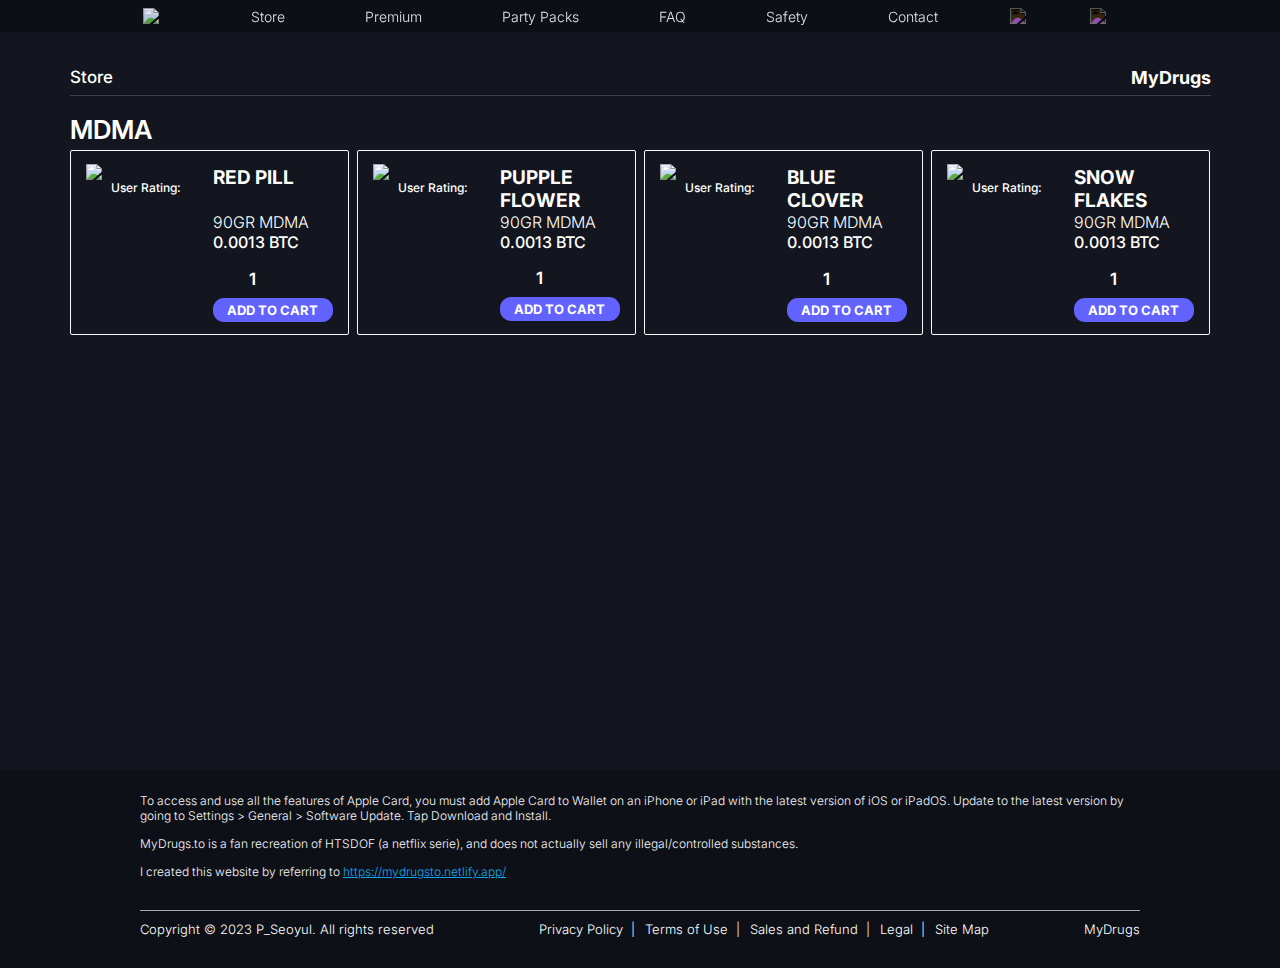
==== store/store.html @ 7f63b00c "first commit" ====
<!DOCTYPE html>
<html lang="en">
<head>
    <meta charset="UTF-8">
    <meta http-equiv="X-UA-Compatible" content="IE=edge">
    <meta name="viewport" content="width=device-width, initial-scale=1.0">
    <title>MyDrugs</title>
    <link rel="stylesheet" href="store.css">
    <script src="https://kit.fontawesome.com/33488b9aec.js" crossorigin="anonymous"></script>
    <link rel="shortcut icon" type="image/x-icon" href="images/x-icon.png">
    <script src="main.js" defer></script>
</head>
<!-- 큰1돈을 벌거야! -->
<body>
    <header>
        <ul class="menu">
            <div>
                <a href="file:///D:/mydrugs/index.html">
                    <img class="logo" src="https://mydrugsto.netlify.app/assets/img/whitelogo_noname.png">
                </a>
            </div>
            <li class="menu_li">
                <a href="file:///D:/mydrugs/store.html">Store</a>
            </li>
            <li class="menu_li">
                <a href="#">Premium</a>
            </li>
            <li class="menu_li">
                <a href="#">Party Packs</a>
            </li>
            <li class="menu_li">
                <a href="https://mydrugs-to-faq.netlify.app">FAQ</a>
            </li>
            <li class="menu_li">
                <a href="https://mydrugs-to-safety.netlify.app">Safety</a>
            </li>
            <li class="menu_li">
                <a href="https://mydrugs-to-contact.netlify.app">Contact</a>
            </li>
            <li class="icon_header">
                <img class="icon" src="https://cdn-icons-png.flaticon.com/512/622/622669.png">
            </li>
            <li class="icon_header">
                <img class="icon" src="https://cdn-icons-png.flaticon.com/512/694/694575.png">
            </li>
            <a href="#" class="navbar_toggleBtn">
                <i class="fa-solid fa-bars"></i>
            </a>
        </ul>
    </header>
    
    <section class="store_section">
        <div class="title_store">
            <p>Store</p>
            <h1>MyDrugs</h1>
        </div>
        <div class="itemcards_title">
            <p>MDMA</p>
        </div>
        <div class="itemcards">
            <ul class="itemcards_ul">
                <li style="margin-right:8px;">
                    <div class="cards">
                        <div class="img_div">
                            <img src="images/red_pill.png">
                            <p>User Rating:</p>
                            <div class="stars">
                                <i class="fa-solid fa-star"></i>
                                <i class="fa-solid fa-star"></i>
                                <i class="fa-solid fa-star"></i>
                                <i class="fa-solid fa-star"></i>
                            </div>
                        </div>
                        <div class="ex_div">
                            <h1>RED PILL</h1>
                            <p style="padding-top:23px;">90GR MDMA</p>
                            <p class="cost" style="font-weight:500;">0.0013 BTC</p>
                            <div class="buy_div">
                                <div style="margin-left:25px; margin-top:7px;">
                                    <i id="red_minus" class="fa-sharp fa-solid fa-circle-minus"></i>
                                    <p class="red_number">1</p>
                                    <i id="red_plus" class="fa-sharp fa-solid fa-circle-plus"></i>
                                </div>
                                <div class="atc">ADD TO CART</div>
                            </div>
                        </div>
                    </div>
                </li>
                <li style="margin-right:8px">
                    <div class="cards">
                        <div class="img_div">
                            <img src="images/purple_pill.png">
                            <p>User Rating:</p>
                            <div class="stars">
                                <i class="fa-solid fa-star"></i>
                                <i class="fa-solid fa-star"></i>
                                <i class="fa-solid fa-star"></i>
                                <i class="fa-solid fa-star"></i>
                            </div>
                        </div>
                        <div class="ex_div">
                            <h1>PUPPLE FLOWER</h1>
                            <p>90GR MDMA</p>
                            <p class="cost" style="font-weight:500;">0.0013 BTC</p>
                            <div class="buy_div">
                                <div style="margin-left:25px; margin-top:6px;">
                                    <i class="fa-sharp fa-solid fa-circle-minus"></i>
                                    <p class="pupple_number">1</p>
                                    <i class="fa-sharp fa-solid fa-circle-plus"></i>
                                </div>
                                <div class="atc">ADD TO CART</div>
                            </div>
                        </div>
                    </div>
                </li>
                <li style="margin-right:8px;">
                    <div class="cards">
                        <div class="img_div">
                            <img src="images/blue_pill.png">
                            <p>User Rating:</p>
                            <div class="stars">
                                <i class="fa-solid fa-star"></i>
                                <i class="fa-solid fa-star"></i>
                                <i class="fa-solid fa-star"></i>
                                <i class="fa-solid fa-star"></i>
                                <i class="fa-solid fa-star"></i>
                            </div>
                        </div>
                        <div class="ex_div">
                            <h1>BLUE <br>CLOVER</h1>
                            <p>90GR MDMA</p>
                            <p class="cost" style="font-weight:500;">0.0013 BTC</p>
                            <div class="buy_div">
                                <div style="margin-left:25px; margin-top:7px;">
                                    <i class="fa-sharp fa-solid fa-circle-minus"></i>
                                    <p class="blue_number">1</p>
                                    <i class="fa-sharp fa-solid fa-circle-plus"></i>
                                </div>
                                <div class="atc">ADD TO CART</div>
                            </div>
                        </div>
                    </div>
                </li>
                <li>
                    <div class="cards">
                        <div class="img_div">
                            <img src="images/green_pill.png">
                            <p>User Rating:</p>
                            <div class="stars">
                                <i class="fa-solid fa-star"></i>
                                <i class="fa-solid fa-star"></i>
                                <i class="fa-solid fa-star"></i>
                                <i class="fa-solid fa-star"></i>
                            </div>
                        </div>
                        <div class="ex_div">
                            <h1>SNOW FLAKES</h1>
                            <p>90GR MDMA</p>
                            <p class="cost" style="font-weight:500;">0.0013 BTC</p>
                            <div class="buy_div">
                                <div style="margin-left:25px; margin-top:7px;">
                                    <i class="fa-sharp fa-solid fa-circle-minus"></i>
                                    <p class="green_number">1</p>
                                    <i class="fa-sharp fa-solid fa-circle-plus"></i>
                                </div>
                                <div class="atc">ADD TO CART</div>
                            </div>
                        </div>
                    </div>
                </li>
            </ul>
        </div>
    </section>

    <section class="creater">
        <div class="safety">
            <ul>
                <li>To access and use all the features of Apple Card, you must add Apple Card to Wallet on an iPhone or iPad with the latest version of iOS or iPadOS. Update to the latest version by going to Settings > General > Software Update. Tap Download and Install.</li>
                <li>MyDrugs.to is a fan recreation of HTSDOF (a netflix serie), and does not actually sell any illegal/controlled substances.</li>
                <li>I created this website by referring to 
                    <a href="https://mydrugsto.netlify.app/">
                        <span>https://mydrugsto.netlify.app/</span>
                    </a>
                </li>
                <div></div>
            </ul>
        </div>
        <div class="creater_div">
            <div class="copyright">
                <p>Copyright © 2023 P_Seoyul. All rights reserved</p>
            </div>
            <div class="legal">
                <p>Privacy Policy &nbsp;|</p>
                <p>Terms of Use &nbsp;|</p>
                <p>Sales and Refund &nbsp;|</p>
                <p>Legal &nbsp;|</p>
                <p>Site Map</p>
            </div>
            <div class="mydurgs">
                <p>MyDrugs</p>
            </div>
        </div>
    </section>
</body>
</html>
---- store/store.css ----
@import url('https://fonts.googleapis.com/css2?family=Inter:wght@300;400;500;600;700&display=swap');

*{margin:0;padding:0;box-sizing:border-box;}
ul, li{list-style:none;}
:root {
    --blue: rgb(98, 98, 255);
    --dark_blue: rgb(0, 0, 214);
    --primarydark: #13161e;
    --secondarydark: #0d1016;
    --white: white;
    --grey: rgba(107, 107, 107, 0.5);
    --light_grey: rgb(187, 187, 187);
    --black: black;
    --active: rgb(187, 187, 187);
}
body{
    background-color: var(--primarydark);    
}
body{
    -ms-overflow-style: none;
} 
::-webkit-scrollbar {
    display: none;
}

header{
    padding:0;
    margin:0;
    background-color:var(--secondarydark);
    position:fixed;
    width:100%;
    opacity:0.9;
    z-index: 1;
}
.menu{
    align-items:center;
    display:flex;
    justify-content:center;
}
.menu > li{
    font-family: 'Inter', sans-serif;
    font-weight:300;
    padding-right:28px;
    padding-left:28px;
    display:flex;
    justify-content:center;
    color:ghostwhite;
    font-size :14px;
    margin-right:12px;
    margin-left:12px;
    transition-property:all;
    transition-duration: 0.3s;
}
.menu > li :hover{
    color:var(--active);
}
.menu > ul > li{
    display: inline-block;
}
a{
    text-decoration: none;
    color:ghostwhite;
}
.logo{
    display:flex;
    justify-content: center;
    width:28px;
    margin-top:8px;
    margin-bottom:8px;
    margin-right:40px;
    top:0px;
}
.icon_header{
    margin:0px;
    padding:0px;  
    width:0px;
}
.icon_header:hover{
    cursor: pointer;
}
.navbar_toggleBtn{
    display:none;
    color:white;
    font-size:23px;
    position:absolute;
    right:13px;
    top:4px;
}
.menu > li > img{
    width:17px;
    filter: invert(100%);
}

/* store  */
.store_section{ 
    display:flex;
    justify-content:center;
    align-items: center;
    flex-direction: column;
}
.title_store{
    margin-top:67px;
    display:flex;
    justify-content:space-between;
    font-family: 'Inter', sans-serif;
    font-weight:500;
    color:white;
    font-size:17px;
    width:1141px;
    border-bottom:0.8px solid var(--grey);
}
.title_store > h1{
    font-family: 'Inter', sans-serif;
    font-weight:700;
    font-size:18px;
    padding-bottom:7px;
}
.itemcards_title{
    width:1141px;
    font-family: 'Inter', sans-serif;
    font-weight:600;
    font-size:26px;
    color:white;
    padding-top:18px;
    padding-bottom:5px;
}
.cards{
    width:279px;
    height:185px;
    border:1px solid ghostwhite;
    border-radius:2px;
    display:flex;
    color:white;
}
.itemcards{
    display:flex;
    width:1141px;
}
.itemcards_ul{
    display:flex;
}
.img_div{
    margin-top:13px;
    margin-left:15px;
    display:flex;
    align-items: center;
    flex-direction: column;
}
.img_div > img{
    width:120px;
}
.img_div > p{
    font-size:12px;
    font-family: 'Inter', sans-serif;
    font-weight:500;
}
.stars{
    margin-top:3px;
    font-size:10px;
}
.ex_div{
    margin-left:7px;
    display:flex;
    flex-direction: column;
    margin-top:15px;
}
.ex_div > h1{
    font-family: 'Inter', sans-serif;
    font-weight:700;
    font-size:19px;
}
.cost{
    font-weight:600;
}
.ex_div > p{
    font-family: 'Inter', sans-serif;
    font-weight:300;
    font-sizE:16px;
}
.buy_div > div{
    display:flex;
}
.buy_div > div > p{
    font-family: 'Inter', sans-serif;
    font-weight:600;
    margin-right:11px;
    margin-left:11px;
    margin-bottom:3px;
}
.buy_div > div > i{
    font-size:19px;
    cursor:pointer;
}
.buy_div{
    margin-top:10px;
    font-size:17px;
}
.atc{
    width:120px;
    height:24px;
    border-radius:11px;
    background-color: var(--blue);
    font-family: 'Inter', sans-serif;
    font-weight:700;
    display:flex;
    align-items: center;
    text-align: center;
    justify-content: center;
    font-size:13px;
    cursor: pointer;
    transition-property: all;
    transition-duration: 0.6s;
    margin-top:6px;
}
.act:hover{
    background-color:var(--dark_blue);
}

/* creater */
.creater{
    margin-top:435px;
    height: 198px;
    background-color: var(--secondarydark);
    display:flex;
    flex-direction: column;
    align-items:center;
}
.safety{
    padding-top:23px;
    font-family: 'Inter', sans-serif;
    font-weight:300;
    display:flex;
    color:ghostwhite;
    font-size:12px;
    width:100%;
    max-width:1000px;
}
.creater_div{
    width:1000px;
}
.safety > ul> li{
    padding-bottom:13px;
}
.safety > ul > li > a{
    color:rgb(21, 166, 233);
    text-decoration:underline;
}
.safety > ul > div{
    margin-top:18px;
    width:1000px;
    height:1px;
    border-top:0.7px solid darkgray;
}
.creater_div{
    display:flex;
    justify-content:space-between;
    color:white;
    padding-top:10px;
    font-family: 'Inter', sans-serif;
    font-weight:300;
    font-size:13px;
}
.legal{
    display:flex;
}
.legal > p{
    margin-left:10px;
}
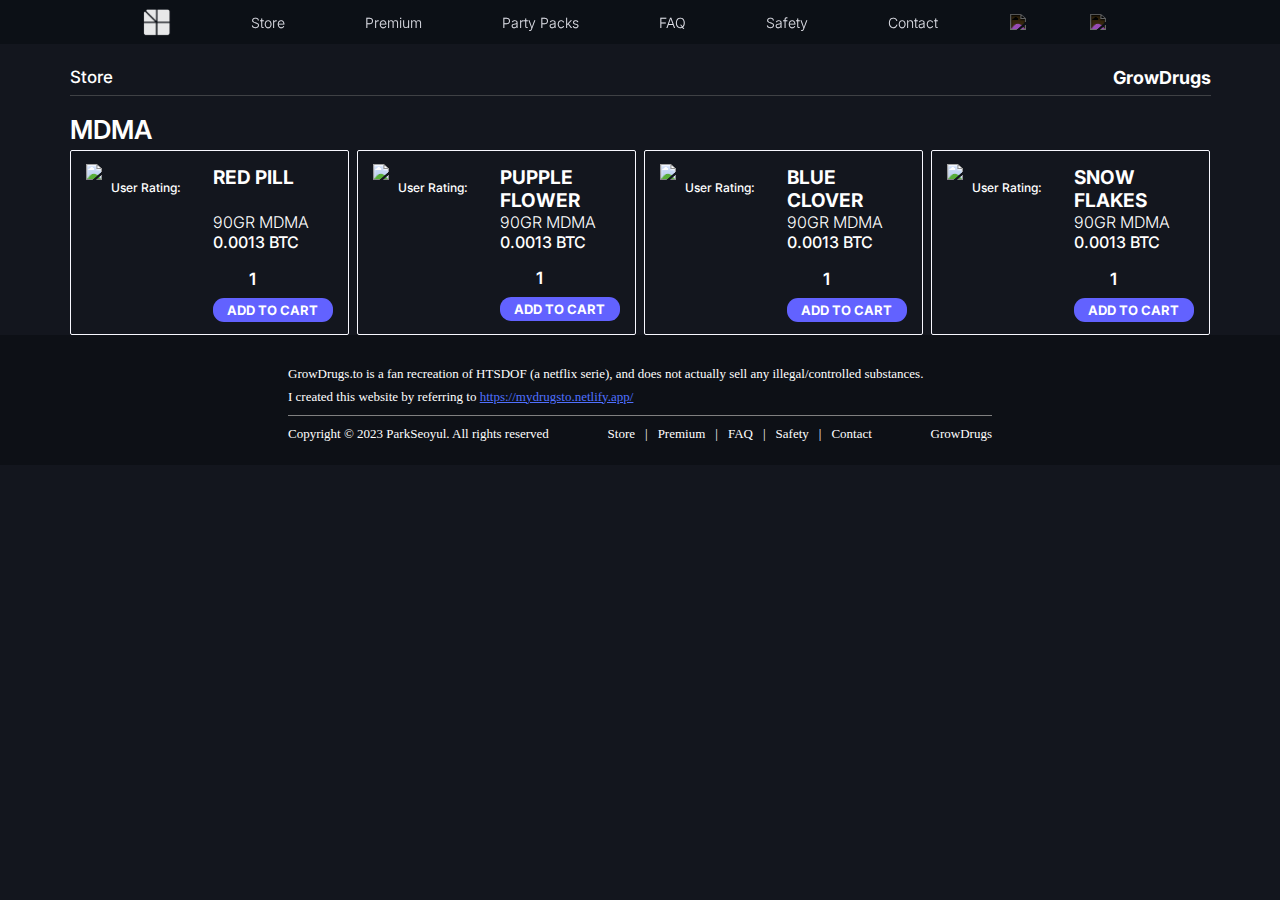
==== commit 547051b8: "second commit" ====
--- a/store/store.html
+++ b/store/store.html
@@ -4,10 +4,10 @@
     <meta charset="UTF-8">
     <meta http-equiv="X-UA-Compatible" content="IE=edge">
     <meta name="viewport" content="width=device-width, initial-scale=1.0">
-    <title>MyDrugs</title>
+    <title>GrowDrugs</title>
     <link rel="stylesheet" href="store.css">
     <script src="https://kit.fontawesome.com/33488b9aec.js" crossorigin="anonymous"></script>
-    <link rel="shortcut icon" type="image/x-icon" href="images/x-icon.png">
+    <link rel="shortcut icon" type="image/x-icon" href="../images/grow x-icon.png">
     <script src="main.js" defer></script>
 </head>
 <!-- 큰1돈을 벌거야! -->
@@ -15,12 +15,12 @@
     <header>
         <ul class="menu">
             <div>
-                <a href="file:///D:/mydrugs/index.html">
-                    <img class="logo" src="https://mydrugsto.netlify.app/assets/img/whitelogo_noname.png">
+                <a href="../index.html">
+                    <img class="logo" src="../images/grow.png">
                 </a>
             </div>
             <li class="menu_li">
-                <a href="file:///D:/mydrugs/store.html">Store</a>
+                <a href="store.html">Store</a>
             </li>
             <li class="menu_li">
                 <a href="#">Premium</a>
@@ -29,13 +29,13 @@
                 <a href="#">Party Packs</a>
             </li>
             <li class="menu_li">
-                <a href="https://mydrugs-to-faq.netlify.app">FAQ</a>
-            </li>
-            <li class="menu_li">
-                <a href="https://mydrugs-to-safety.netlify.app">Safety</a>
-            </li>
-            <li class="menu_li">
-                <a href="https://mydrugs-to-contact.netlify.app">Contact</a>
+                <a href="">FAQ</a>
+            </li>
+            <li class="menu_li">
+                <a href="">Safety</a>
+            </li>
+            <li class="menu_li">
+                <a href="">Contact</a>
             </li>
             <li class="icon_header">
                 <img class="icon" src="https://cdn-icons-png.flaticon.com/512/622/622669.png">
@@ -52,7 +52,7 @@
     <section class="store_section">
         <div class="title_store">
             <p>Store</p>
-            <h1>MyDrugs</h1>
+            <h1>GrowDrugs</h1>
         </div>
         <div class="itemcards_title">
             <p>MDMA</p>
@@ -172,32 +172,35 @@
         </div>
     </section>
 
-    <section class="creater">
+    <section class="footer">
         <div class="safety">
             <ul>
-                <li>To access and use all the features of Apple Card, you must add Apple Card to Wallet on an iPhone or iPad with the latest version of iOS or iPadOS. Update to the latest version by going to Settings > General > Software Update. Tap Download and Install.</li>
-                <li>MyDrugs.to is a fan recreation of HTSDOF (a netflix serie), and does not actually sell any illegal/controlled substances.</li>
+                <li>GrowDrugs.to is a fan recreation of HTSDOF (a netflix serie), and does not actually sell any illegal/controlled substances.</li>
                 <li>I created this website by referring to 
                     <a href="https://mydrugsto.netlify.app/">
-                        <span>https://mydrugsto.netlify.app/</span>
+                        <span class="linker">https://mydrugsto.netlify.app/</span>
                     </a>
                 </li>
-                <div></div>
+                <div class="footer_bar"></div>
             </ul>
         </div>
-        <div class="creater_div">
+        <div class="footer_div">
             <div class="copyright">
-                <p>Copyright © 2023 P_Seoyul. All rights reserved</p>
-            </div>
-            <div class="legal">
-                <p>Privacy Policy &nbsp;|</p>
-                <p>Terms of Use &nbsp;|</p>
-                <p>Sales and Refund &nbsp;|</p>
-                <p>Legal &nbsp;|</p>
-                <p>Site Map</p>
-            </div>
-            <div class="mydurgs">
-                <p>MyDrugs</p>
+                <p>Copyright © 2023 ParkSeoyul. All rights reserved</p>
+            </div>
+            <div class="footer_nav">
+                <p><a href="./store/store.html">Store</a></p>
+                <p>|</p>
+                <p><a href="#">Premium</a></p>
+                <p>|</p>
+                <p><a href="#">FAQ</a></p>
+                <p>|</p>
+                <p><a href="#">Safety</a></p>
+                <p>|</p>
+                <p><a href="#">Contact</a></p>
+            </div>
+            <div class="footer_title">
+                <p>GrowDrugs</p>
             </div>
         </div>
     </section>
--- a/store/store.css
+++ b/store/store.css
@@ -216,54 +216,44 @@
     background-color:var(--dark_blue);
 }
 
-/* creater */
-.creater{
-    margin-top:435px;
-    height: 198px;
+/* footer */
+.footer{
+    height: 130px;
     background-color: var(--secondarydark);
-    display:flex;
-    flex-direction: column;
-    align-items:center;
+    color: white;
+    font-size: 13px;
+    display: flex;
+    flex-direction: column;
+    justify-content: center;
+    align-items: center;
 }
 .safety{
-    padding-top:23px;
-    font-family: 'Inter', sans-serif;
-    font-weight:300;
-    display:flex;
-    color:ghostwhite;
-    font-size:12px;
-    width:100%;
-    max-width:1000px;
-}
-.creater_div{
-    width:1000px;
-}
-.safety > ul> li{
-    padding-bottom:13px;
-}
-.safety > ul > li > a{
-    color:rgb(21, 166, 233);
-    text-decoration:underline;
-}
-.safety > ul > div{
-    margin-top:18px;
-    width:1000px;
-    height:1px;
-    border-top:0.7px solid darkgray;
-}
-.creater_div{
-    display:flex;
-    justify-content:space-between;
-    color:white;
-    padding-top:10px;
-    font-family: 'Inter', sans-serif;
-    font-weight:300;
-    font-size:13px;
-}
-.legal{
-    display:flex;
-}
-.legal > p{
-    margin-left:10px;
-}
-
+    width: 55%; 
+}
+.safety > ul > li{
+    margin: 7px 0px;
+}
+.linker{
+    text-decoration-line: underline;
+    color: rgb(80, 112, 255);
+}
+.footer_bar{
+    margin-top: 10px;
+    height: 1px;
+    width: 100%;
+    background-color: grey;
+}
+.footer_div{
+    margin-top: 10px;
+    display: flex;
+    justify-content: space-between;
+    width: 55%;
+}
+.footer_nav{
+    display: flex;
+}
+.footer_nav > p > a{
+    margin: 0px 10px;
+    color: white;
+}
+
